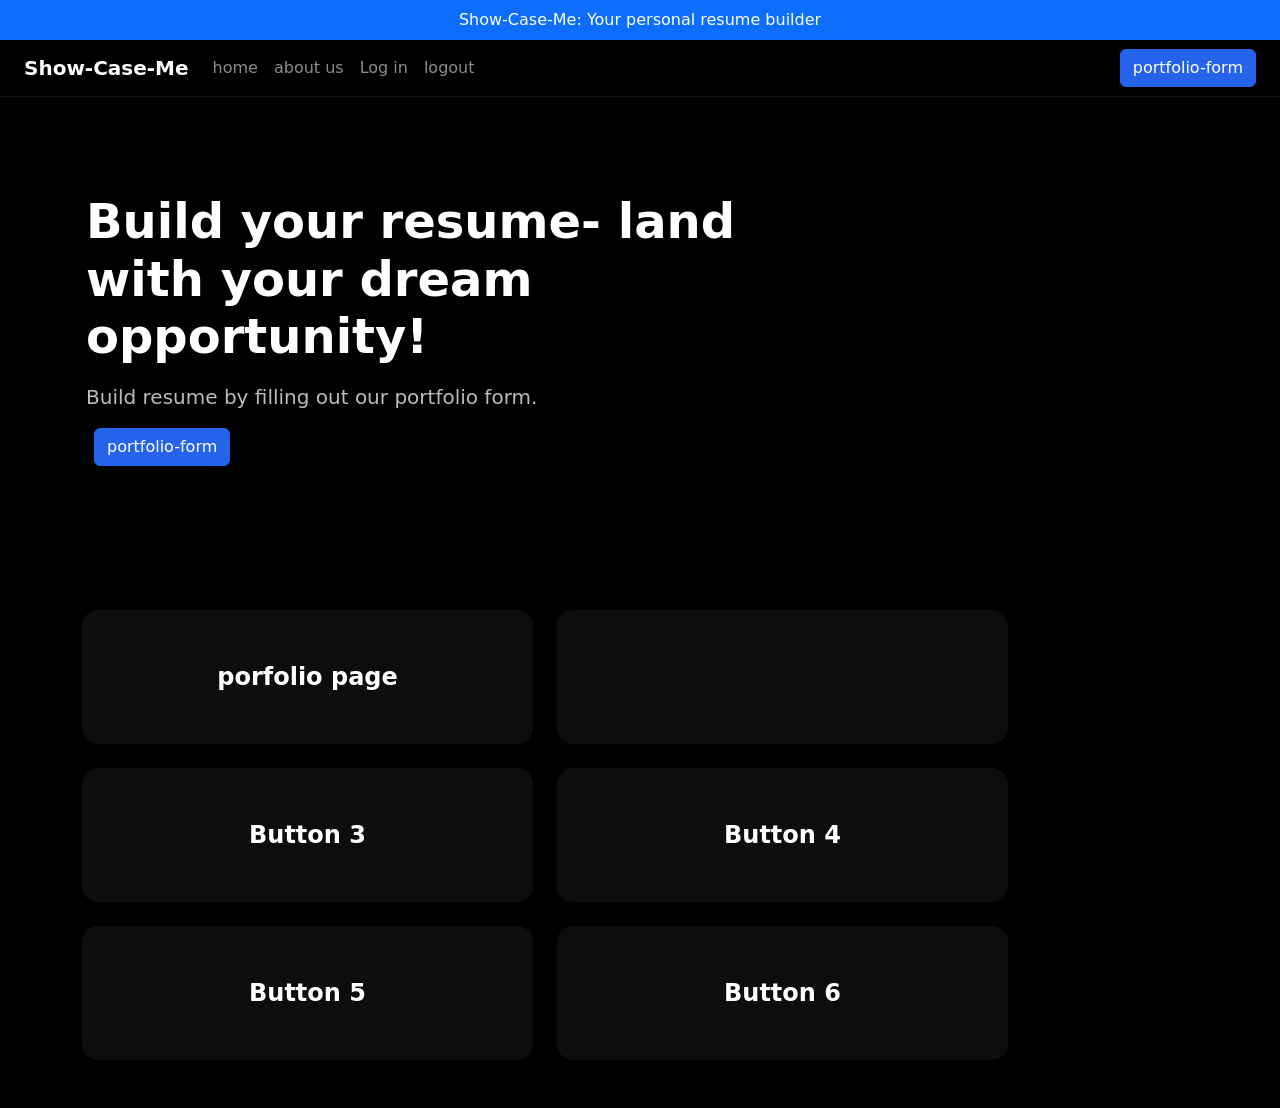
==== html_files/index.html @ 5cc0c4dd "main page made" ====
<!DOCTYPE html>
<html lang="en">

<head>
    <meta charset="UTF-8">
    <meta name="viewport" content="width=device-width, initial-scale=1.0">
    <title>show-case-me</title>
    <link rel="stylesheet" href="https://cdn.jsdelivr.net/npm/bootstrap@5.3.7/dist/css/bootstrap.min.css">
    <link rel="stylesheet" href="../css_files/style.css">
</head>

<body>
    <div class="bg-primary text-white text-center py-2">
        Show-Case-Me: Your personal resume builder
    </div>

    <!-- Navbar -->
    <nav class="navbar navbar-expand-lg navbar-dark px-4">
        <div class="navbar-brand fw-bold">Show-Case-Me</div>
        <button class="navbar-toggler" type="button" data-bs-toggle="collapse" data-bs-target="#navbarNav"
            aria-controls="navbarNav" aria-expanded="false" aria-label="Toggle navigation">
            <span class="navbar-toggler-icon"></span>
        </button>

        <div class="collapse navbar-collapse justify-content-between" id="navbarNav">
            <ul class="navbar-nav">
                <li class="nav-item"><a class="nav-link" href="./index.html">home</a></li>
                <li class="nav-item"><a class="nav-link" href="#">about us</a></li>
                <li class="nav-item"><a class="nav-link" href="#">Log in</a></li>
                <li class="nav-item"><a class="nav-link" href="#">logout</a></li>
            </ul>

            <!-- Right links -->
            <ul class="navbar-nav">
                <li class="nav-item">
                    <a class="btn btn-primary ms-2" href="#">portfolio-form</a>
                </li>
            </ul>
        </div>
    </nav>

    <!-- Hero Section -->
    <section class="hero container">
        <div class="row">
            <div class="col-lg-8">
                <h1>Build your resume- land with your dream opportunity!</h1>
                <p class="mt-3">
                    Build resume by filling out our portfolio form.
                </p>
                <a class="btn btn-primary ms-2" href="#">portfolio-form</a>
            </div>
        </div>
    </section>

    <section class="container myButtons my-5">
        <div class="row g-4">
            <!-- Button 1 -->
            <div class="col-md-5">
                <a href="#" class="btn btn-tile d-flex align-items-center justify-content-center w-100 h-100">porfolio page</a>
            </div>
            <!-- Button 2 -->
            <div class="col-md-5">
                <a href="#" class="btn btn-tile d-flex align-items-center justify-content-center w-100 h-100"></a>
            </div>
            <!-- Button 3 -->
            <div class="col-md-5">
                <a href="#" class="btn btn-tile d-flex align-items-center justify-content-center w-100 h-100">Button
                    3</a>
            </div>
            <!-- Button 4 -->
            <div class="col-md-5">
                <a href="#" class="btn btn-tile d-flex align-items-center justify-content-center w-100 h-100">Button
                    4</a>
            </div>
            <!-- Button 5 -->
            <div class="col-md-5">
                <a href="#" class="btn btn-tile d-flex align-items-center justify-content-center w-100 h-100">Button
                    5</a>
            </div>
            <!-- Button 6 -->
            <div class="col-md-5">
                <a href="#" class="btn btn-tile d-flex align-items-center justify-content-center w-100 h-100">Button
                    6</a>
            </div>
        </div>
    </section>

    <script src="https://cdn.jsdelivr.net/npm/bootstrap@5.3.7/dist/js/bootstrap.bundle.min.js"></script>
    <script src="../scripts/script.js"></script>
</body>

</html>
---- css_files/style.css ----
body {
    background-color: #000;
    color: #fff;
}

.navbar {
    background-color: #000;
    border-bottom: 1px solid #111;
}

.hero {
    padding: 6rem 1rem;
    text-align: left;
}

.hero h1 {
    font-size: 3rem;
    font-weight: 700;
    line-height: 1.2;
}

.hero p {
    font-size: 1.25rem;
    color: #bbb;
}

.btn-primary {
    background-color: #2563eb;
    border-color: #2563eb;
}

.btn-primary:hover {
    background-color: #1d4ed8;
    border-color: #1d4ed8;
}

.btn-tile {
    background-color: #0d0d0d;       /* Dark black background */
    color: #fff;
    font-size: 1.5rem;               /* Big font */
    font-weight: 600;
    border-radius: 1rem;             /* Smooth corners */
    padding: 3rem;                   /* Makes them huge */
    transition: background 0.3s ease, transform 0.2s ease;
    text-align: center;
  }
  .btn-tile:hover {
    background-color: #2a2a2a;       /* Gray shade hover */
    transform: translateY(-3px);     /* Subtle lift effect */
  }
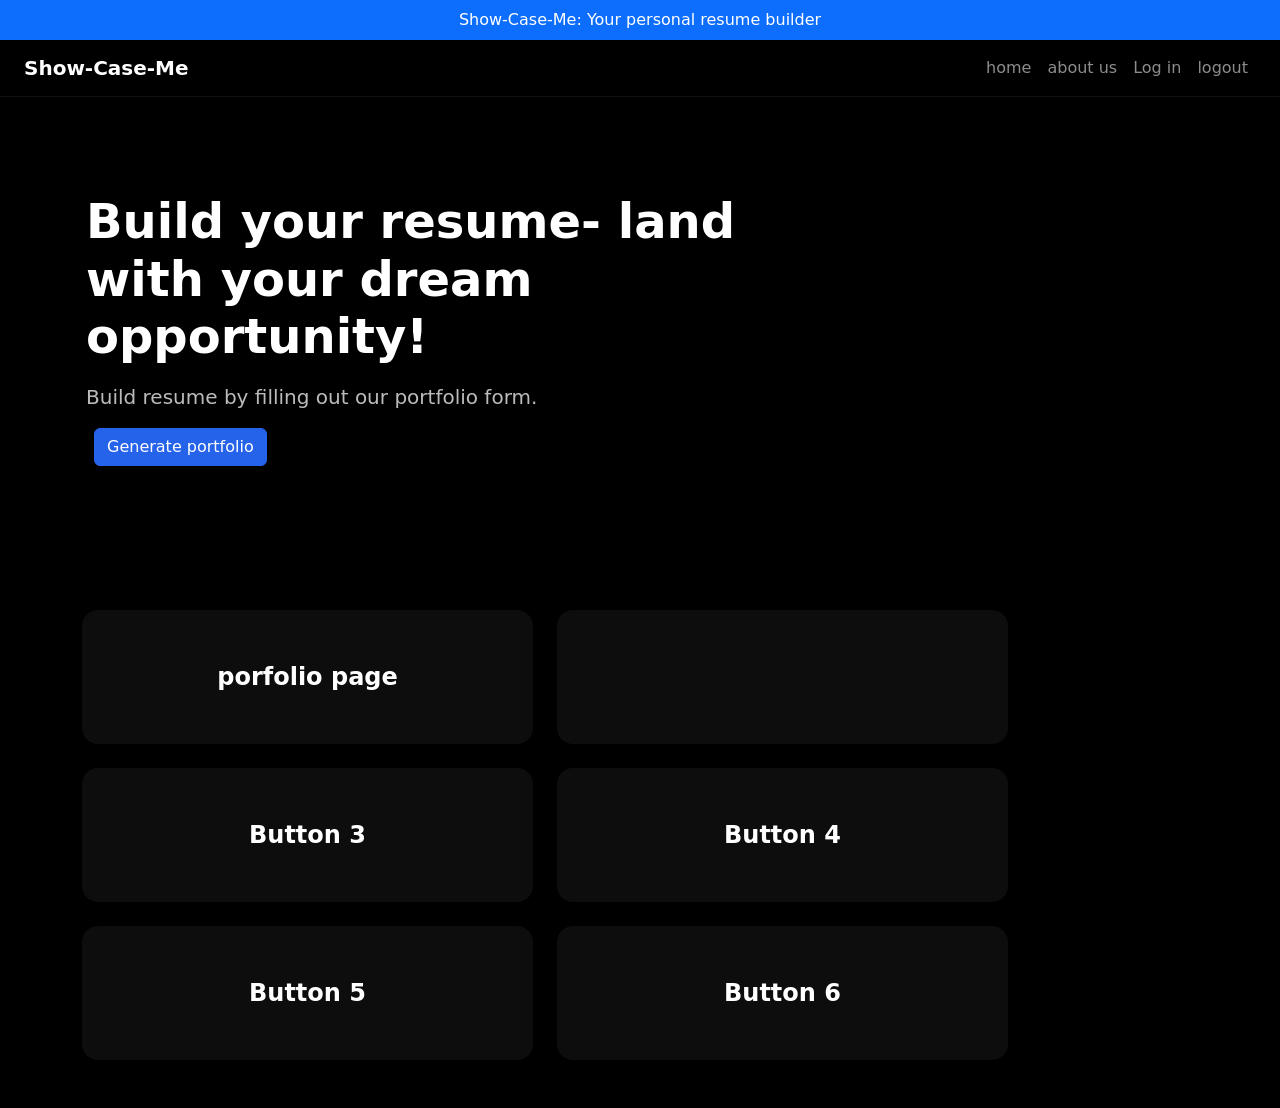
==== commit 2b76a338: "made changes to navbar" ====
--- a/html_files/index.html
+++ b/html_files/index.html
@@ -23,18 +23,11 @@
         </button>
 
         <div class="collapse navbar-collapse justify-content-between" id="navbarNav">
-            <ul class="navbar-nav">
+            <ul class="navbar-nav ms-auto">
                 <li class="nav-item"><a class="nav-link" href="./index.html">home</a></li>
                 <li class="nav-item"><a class="nav-link" href="#">about us</a></li>
                 <li class="nav-item"><a class="nav-link" href="#">Log in</a></li>
                 <li class="nav-item"><a class="nav-link" href="#">logout</a></li>
-            </ul>
-
-            <!-- Right links -->
-            <ul class="navbar-nav">
-                <li class="nav-item">
-                    <a class="btn btn-primary ms-2" href="#">portfolio-form</a>
-                </li>
             </ul>
         </div>
     </nav>
@@ -47,37 +40,32 @@
                 <p class="mt-3">
                     Build resume by filling out our portfolio form.
                 </p>
-                <a class="btn btn-primary ms-2" href="#">portfolio-form</a>
+                <a class="btn btn-primary ms-2" href="#">Generate portfolio</a>
             </div>
         </div>
     </section>
 
     <section class="container myButtons my-5">
         <div class="row g-4">
-            <!-- Button 1 -->
             <div class="col-md-5">
-                <a href="#" class="btn btn-tile d-flex align-items-center justify-content-center w-100 h-100">porfolio page</a>
+                <a href="#" class="btn btn-tile d-flex align-items-center justify-content-center w-100 h-100">porfolio
+                    page</a>
             </div>
-            <!-- Button 2 -->
             <div class="col-md-5">
                 <a href="#" class="btn btn-tile d-flex align-items-center justify-content-center w-100 h-100"></a>
             </div>
-            <!-- Button 3 -->
             <div class="col-md-5">
                 <a href="#" class="btn btn-tile d-flex align-items-center justify-content-center w-100 h-100">Button
                     3</a>
             </div>
-            <!-- Button 4 -->
             <div class="col-md-5">
                 <a href="#" class="btn btn-tile d-flex align-items-center justify-content-center w-100 h-100">Button
                     4</a>
             </div>
-            <!-- Button 5 -->
             <div class="col-md-5">
                 <a href="#" class="btn btn-tile d-flex align-items-center justify-content-center w-100 h-100">Button
                     5</a>
             </div>
-            <!-- Button 6 -->
             <div class="col-md-5">
                 <a href="#" class="btn btn-tile d-flex align-items-center justify-content-center w-100 h-100">Button
                     6</a>
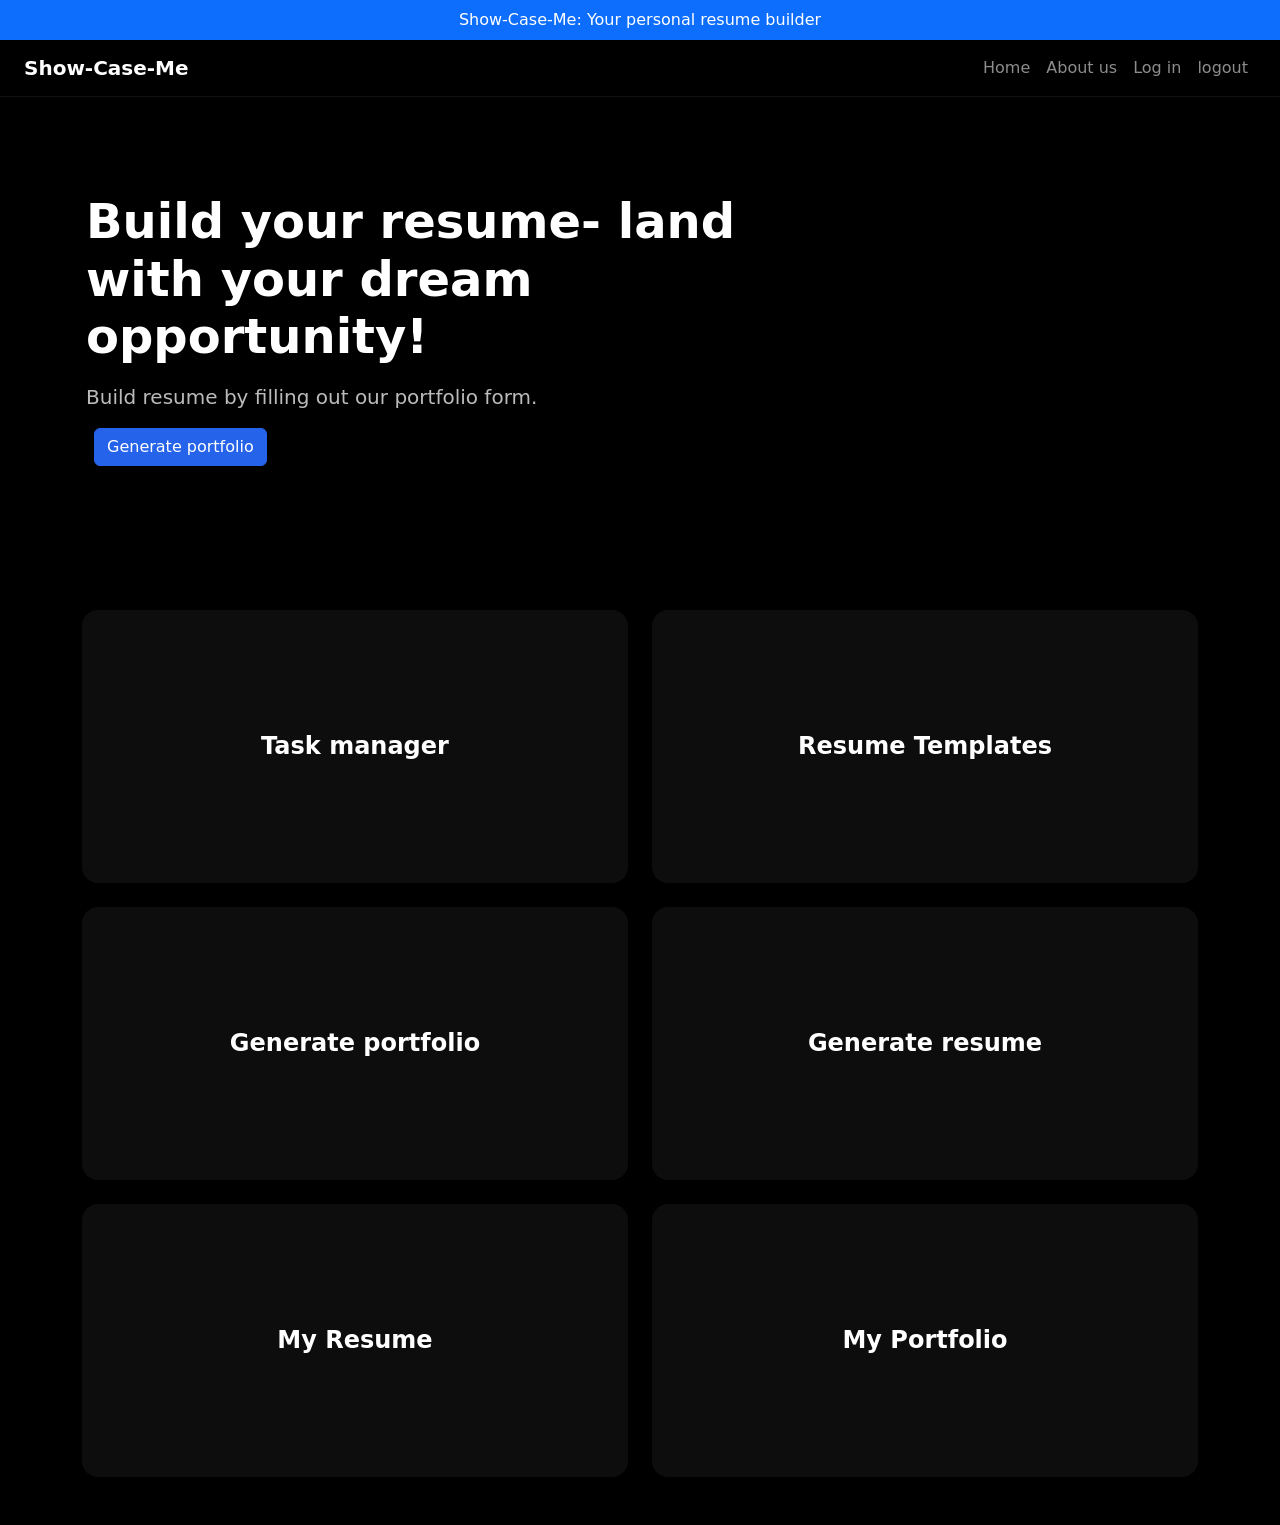
==== commit 8a1ed6ee: "made some final changes" ====
--- a/html_files/index.html
+++ b/html_files/index.html
@@ -24,8 +24,8 @@
 
         <div class="collapse navbar-collapse justify-content-between" id="navbarNav">
             <ul class="navbar-nav ms-auto">
-                <li class="nav-item"><a class="nav-link" href="./index.html">home</a></li>
-                <li class="nav-item"><a class="nav-link" href="#">about us</a></li>
+                <li class="nav-item"><a class="nav-link" href="./index.html">Home</a></li>
+                <li class="nav-item"><a class="nav-link" href="#">About us</a></li>
                 <li class="nav-item"><a class="nav-link" href="#">Log in</a></li>
                 <li class="nav-item"><a class="nav-link" href="#">logout</a></li>
             </ul>
@@ -47,28 +47,23 @@
 
     <section class="container myButtons my-5">
         <div class="row g-4">
-            <div class="col-md-5">
-                <a href="#" class="btn btn-tile d-flex align-items-center justify-content-center w-100 h-100">porfolio
-                    page</a>
+            <div class="col-md-6">
+                <a href="#" class="btn btn-tile d-flex align-items-center justify-content-center w-100 h-100">Task manager</a>
             </div>
-            <div class="col-md-5">
-                <a href="#" class="btn btn-tile d-flex align-items-center justify-content-center w-100 h-100"></a>
+            <div class="col-md-6">
+                <a href="#" class="btn btn-tile d-flex align-items-center justify-content-center w-100 h-100">Resume Templates</a>
             </div>
-            <div class="col-md-5">
-                <a href="#" class="btn btn-tile d-flex align-items-center justify-content-center w-100 h-100">Button
-                    3</a>
+            <div class="col-md-6">
+                <a href="#" class="btn btn-tile d-flex align-items-center justify-content-center w-100 h-100">Generate portfolio</a>
             </div>
-            <div class="col-md-5">
-                <a href="#" class="btn btn-tile d-flex align-items-center justify-content-center w-100 h-100">Button
-                    4</a>
+            <div class="col-md-6">
+                <a href="#" class="btn btn-tile d-flex align-items-center justify-content-center w-100 h-100">Generate resume</a>
             </div>
-            <div class="col-md-5">
-                <a href="#" class="btn btn-tile d-flex align-items-center justify-content-center w-100 h-100">Button
-                    5</a>
+            <div class="col-md-6">
+                <a href="#" class="btn btn-tile d-flex align-items-center justify-content-center w-100 h-100">My Resume</a>
             </div>
-            <div class="col-md-5">
-                <a href="#" class="btn btn-tile d-flex align-items-center justify-content-center w-100 h-100">Button
-                    6</a>
+            <div class="col-md-6">
+                <a href="#" class="btn btn-tile d-flex align-items-center justify-content-center w-100 h-100">My Portfolio</a>
             </div>
         </div>
     </section>
--- a/css_files/style.css
+++ b/css_files/style.css
@@ -43,7 +43,9 @@
     padding: 3rem;                   /* Makes them huge */
     transition: background 0.3s ease, transform 0.2s ease;
     text-align: center;
+    aspect-ratio: 1 / 0.5;
   }
+
   .btn-tile:hover {
     background-color: #2a2a2a;       /* Gray shade hover */
     transform: translateY(-3px);     /* Subtle lift effect */
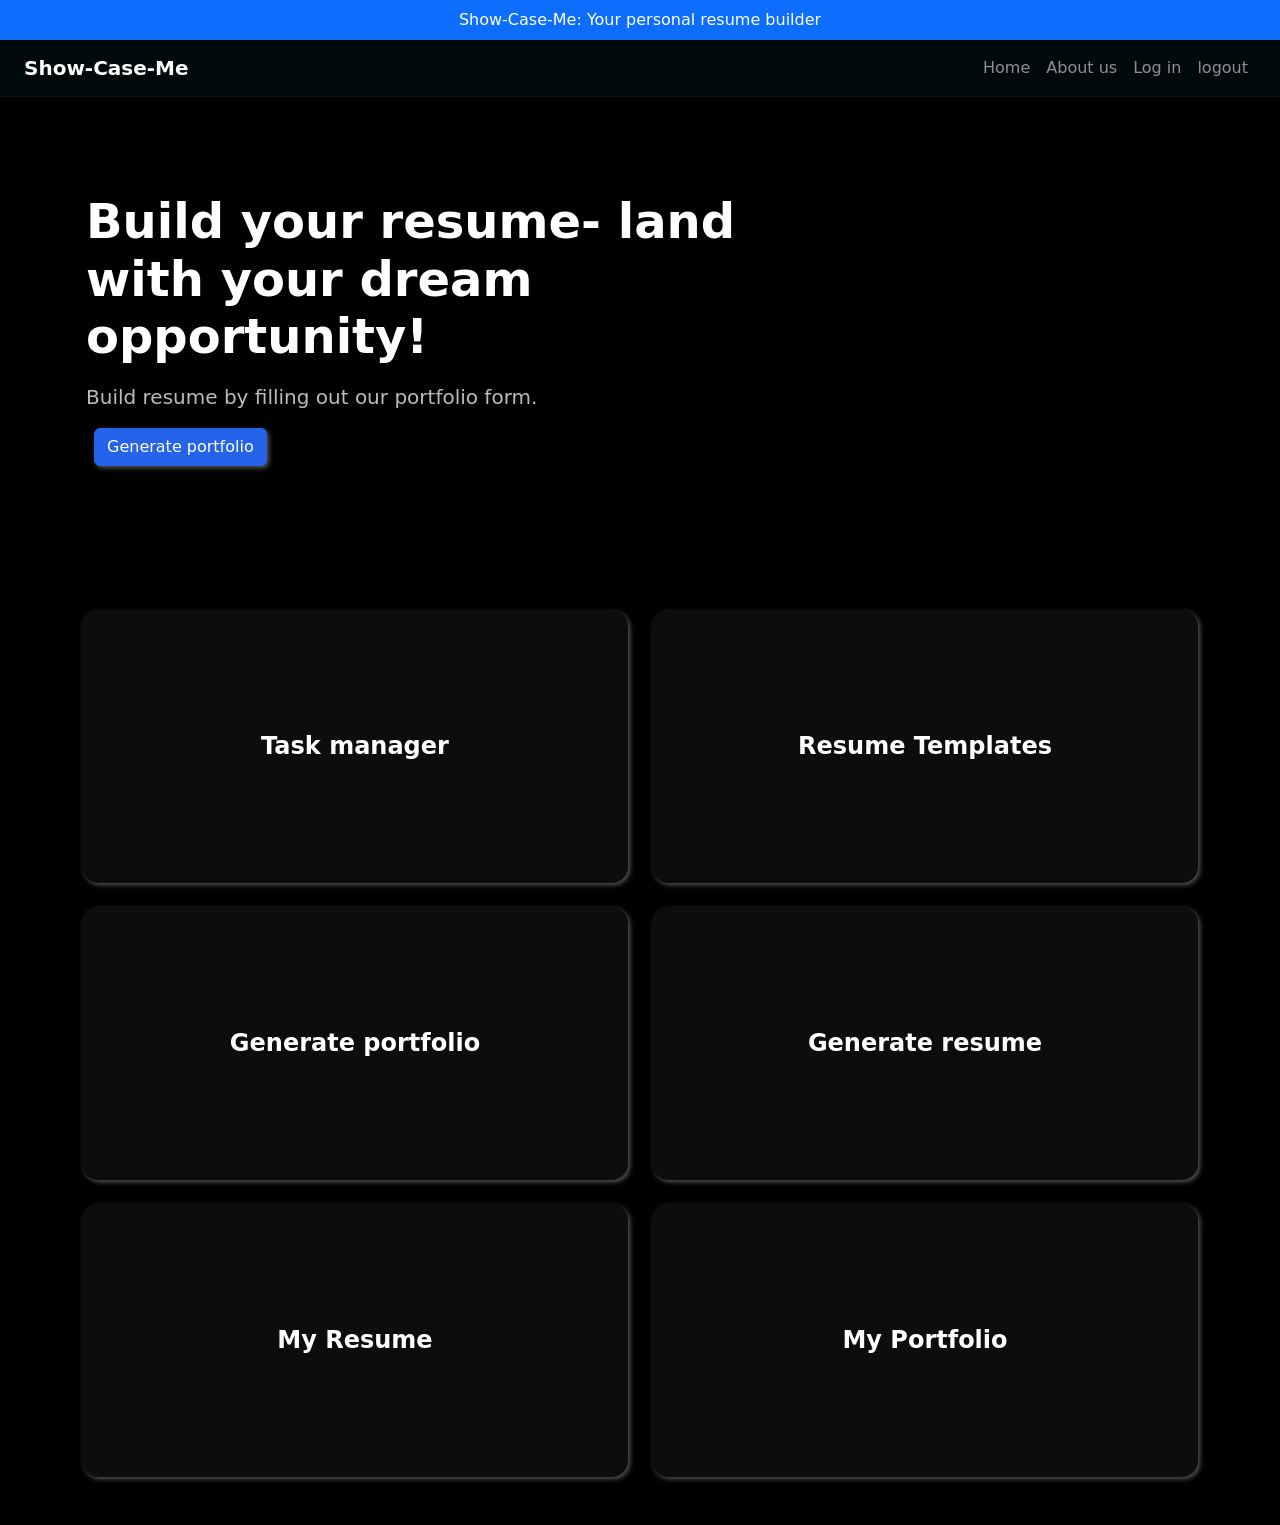
==== commit 253d0ae7: "added portfolio page" ====
--- a/html_files/index.html
+++ b/html_files/index.html
@@ -48,22 +48,29 @@
     <section class="container myButtons my-5">
         <div class="row g-4">
             <div class="col-md-6">
-                <a href="#" class="btn btn-tile d-flex align-items-center justify-content-center w-100 h-100">Task manager</a>
+                <a href="#" class="btn btn-tile d-flex align-items-center justify-content-center w-100 h-100">Task
+                    manager</a>
+            </div>
+            <div class="col-md-6 view">
+                <a href="#" class="btn btn-tile d-flex align-items-center justify-content-center w-100 h-100">Resume
+                    Templates</a>
             </div>
             <div class="col-md-6">
-                <a href="#" class="btn btn-tile d-flex align-items-center justify-content-center w-100 h-100">Resume Templates</a>
+                <a href="./portfolio.html"
+                    class="btn btn-tile d-flex align-items-center justify-content-center w-100 h-100">Generate
+                    portfolio</a>
             </div>
             <div class="col-md-6">
-                <a href="#" class="btn btn-tile d-flex align-items-center justify-content-center w-100 h-100">Generate portfolio</a>
+                <a href="#" class="btn btn-tile d-flex align-items-center justify-content-center w-100 h-100">Generate
+                    resume</a>
             </div>
             <div class="col-md-6">
-                <a href="#" class="btn btn-tile d-flex align-items-center justify-content-center w-100 h-100">Generate resume</a>
+                <a href="#" class="btn btn-tile d-flex align-items-center justify-content-center w-100 h-100">My
+                    Resume</a>
             </div>
             <div class="col-md-6">
-                <a href="#" class="btn btn-tile d-flex align-items-center justify-content-center w-100 h-100">My Resume</a>
-            </div>
-            <div class="col-md-6">
-                <a href="#" class="btn btn-tile d-flex align-items-center justify-content-center w-100 h-100">My Portfolio</a>
+                <a href="#" class="btn btn-tile d-flex align-items-center justify-content-center w-100 h-100">My
+                    Portfolio</a>
             </div>
         </div>
     </section>
--- a/css_files/style.css
+++ b/css_files/style.css
@@ -3,8 +3,19 @@
     color: #fff;
 }
 
+@keyframes appear {
+    from {
+        opacity: 0;
+        scale: 0.5;
+    }
+    to {
+        opacity: 1;
+        scale: 1;
+    }
+}
+
 .navbar {
-    background-color: #000;
+    background-color: #000a0a;
     border-bottom: 1px solid #111;
 }
 
@@ -35,18 +46,32 @@
 }
 
 .btn-tile {
-    background-color: #0d0d0d;       /* Dark black background */
+    background-color: #0d0d0d;
+    /* Dark black background */
     color: #fff;
-    font-size: 1.5rem;               /* Big font */
+    font-size: 1.5rem;
+    /* Big font */
     font-weight: 600;
-    border-radius: 1rem;             /* Smooth corners */
-    padding: 3rem;                   /* Makes them huge */
+    border-radius: 1rem;
+    /* Smooth corners */
+    padding: 3rem;
+    /* Makes them huge */
     transition: background 0.3s ease, transform 0.2s ease;
     text-align: center;
     aspect-ratio: 1 / 0.5;
-  }
+}
 
-  .btn-tile:hover {
-    background-color: #2a2a2a;       /* Gray shade hover */
-    transform: translateY(-3px);     /* Subtle lift effect */
-  }+.btn-tile:hover {
+    background-color: #2a2a2a;
+    /* Gray shade hover */
+    transform: translateY(-3px);
+    /* Subtle lift effect */
+}
+
+.btn {
+    box-shadow: 2px 2px 5px #555;
+    animation: appear linear;
+    animation-timeline: view();
+    animation-range: entry 0;
+}
+
